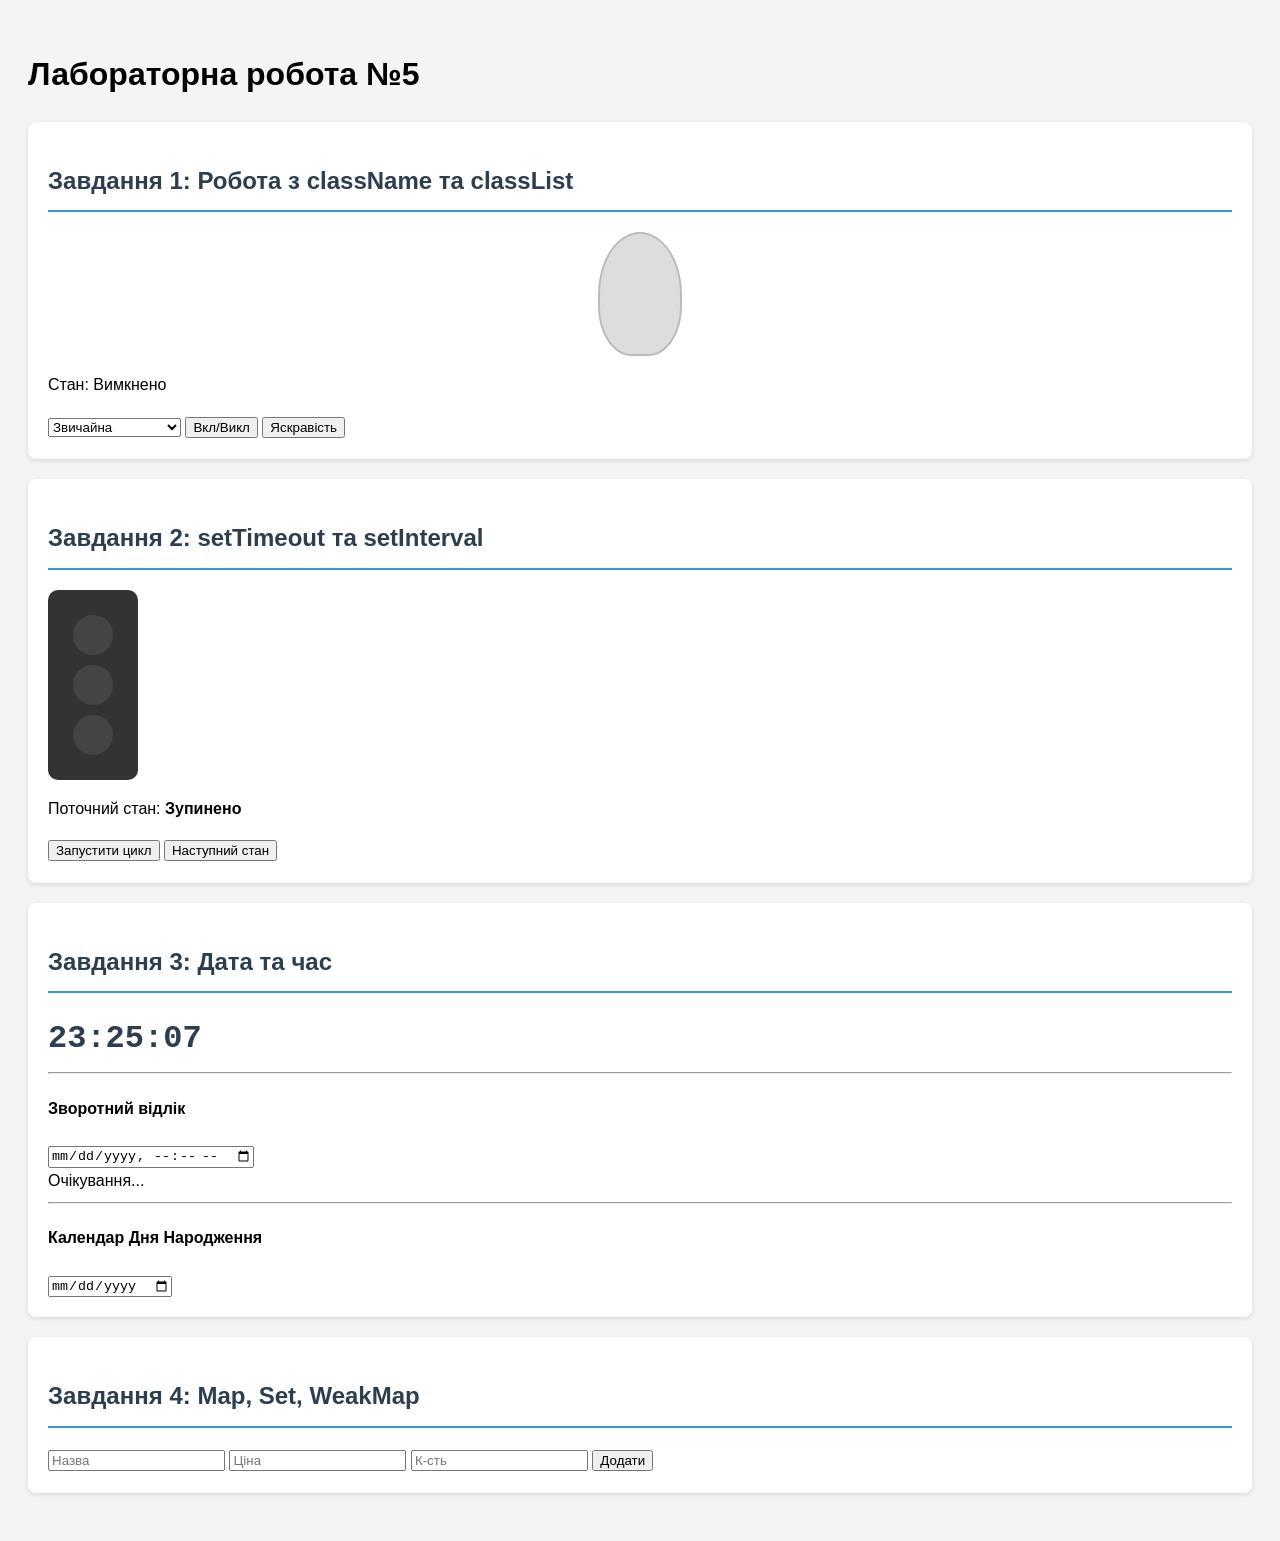
==== lab5/index.html @ ddafcc95 "added code" ====
<!DOCTYPE html>
<html lang="uk">
<head>
    <meta charset="UTF-8">
    <title>Лабораторна робота №5 - JS</title>
    <style>
        body { font-family: sans-serif; line-height: 1.6; padding: 20px; background-color: #f4f4f4; }
        .section { background: white; padding: 20px; margin-bottom: 20px; border-radius: 8px; box-shadow: 0 2px 5px rgba(0,0,0,0.1); }
        h2 { color: #2c3e50; border-bottom: 2px solid #3498db; padding-bottom: 10px; }
        
        /* Завдання 1: Лампочка */
        #bulb { width: 80px; height: 120px; background: #ddd; margin: 10px auto; border-radius: 50% 50% 40% 40%; transition: 0.3s; border: 2px solid #bbb; }
        .bulb-on { background: #f1c40f !important; box-shadow: 0 0 30px #f1c40f; border-color: #f39c12 !important; }
        
        /* Завдання 2: Світлофор */
        .traffic-light { width: 60px; background: #333; padding: 15px; border-radius: 10px; margin: 10px 0; }
        .light { width: 40px; height: 40px; border-radius: 50%; background: #444; margin: 10px auto; transition: 0.3s; }
        .red.active { background: #ff4d4d; box-shadow: 0 0 15px #ff4d4d; }
        .yellow.active { background: #ffeb3b; box-shadow: 0 0 15px #ffeb3b; }
        .green.active { background: #4caf50; box-shadow: 0 0 15px #4caf50; }
        
        /* Завдання 3: Годинник */
        #clock { font-family: 'Courier New', monospace; font-size: 2rem; font-weight: bold; color: #2c3e50; }
        .blink { animation: blinker 1s linear infinite; }
        @keyframes blinker { 50% { opacity: 0; } }
    </style>
</head>
<body>

    <h1>Лабораторна робота №5 </h1>

    <div class="section">
        <h2>Завдання 1: Робота з className та classList</h2>
        <div id="bulb"></div>
        <p>Стан: <span id="bulb-status">Вимкнено</span></p>
        <select id="bulb-select">
            <option value="standard">Звичайна</option>
            <option value="energy">Енергозберігаюча</option>
            <option value="led">Світлодіодна</option>
        </select>
        <button onclick="toggleLight()">Вкл/Викл</button>
        <button onclick="setBrightness()">Яскравість</button>
    </div>

    <div class="section">
        <h2>Завдання 2: setTimeout та setInterval</h2>
        <div class="traffic-light">
            <div id="red-light" class="light red"></div>
            <div id="yellow-light" class="light yellow"></div>
            <div id="green-light" class="light green"></div>
        </div>
        <p>Поточний стан: <b id="traffic-desc">Зупинено</b></p>
        <button onclick="startTraffic()">Запустити цикл</button>
        <button onclick="manualSwitch()">Наступний стан</button>
    </div>

    <div class="section">
        <h2>Завдання 3: Дата та час</h2>
        <div id="clock">00:00:<span class="blink">00</span></div>
        <hr>
        <h4>Зворотний відлік</h4>
        <input type="datetime-local" id="timer-input">
        <div id="timer-display">Очікування...</div>
        <hr>
        <h4>Календар Дня Народження </h4>
        <input type="date" id="bday-input" onchange="calcBday()">
        <div id="bday-result"></div>
    </div>

    <div class="section">
        <h2>Завдання 4: Map, Set, WeakMap</h2>
        <input type="text" id="prod-name" placeholder="Назва">
        <input type="number" id="prod-price" placeholder="Ціна">
        <input type="number" id="prod-stock" placeholder="К-сть">
        <button onclick="uiAddProduct()">Додати</button>
        <div id="catalog-list"></div>
    </div>

    <script src="script.js"></script>
</body>
</html>
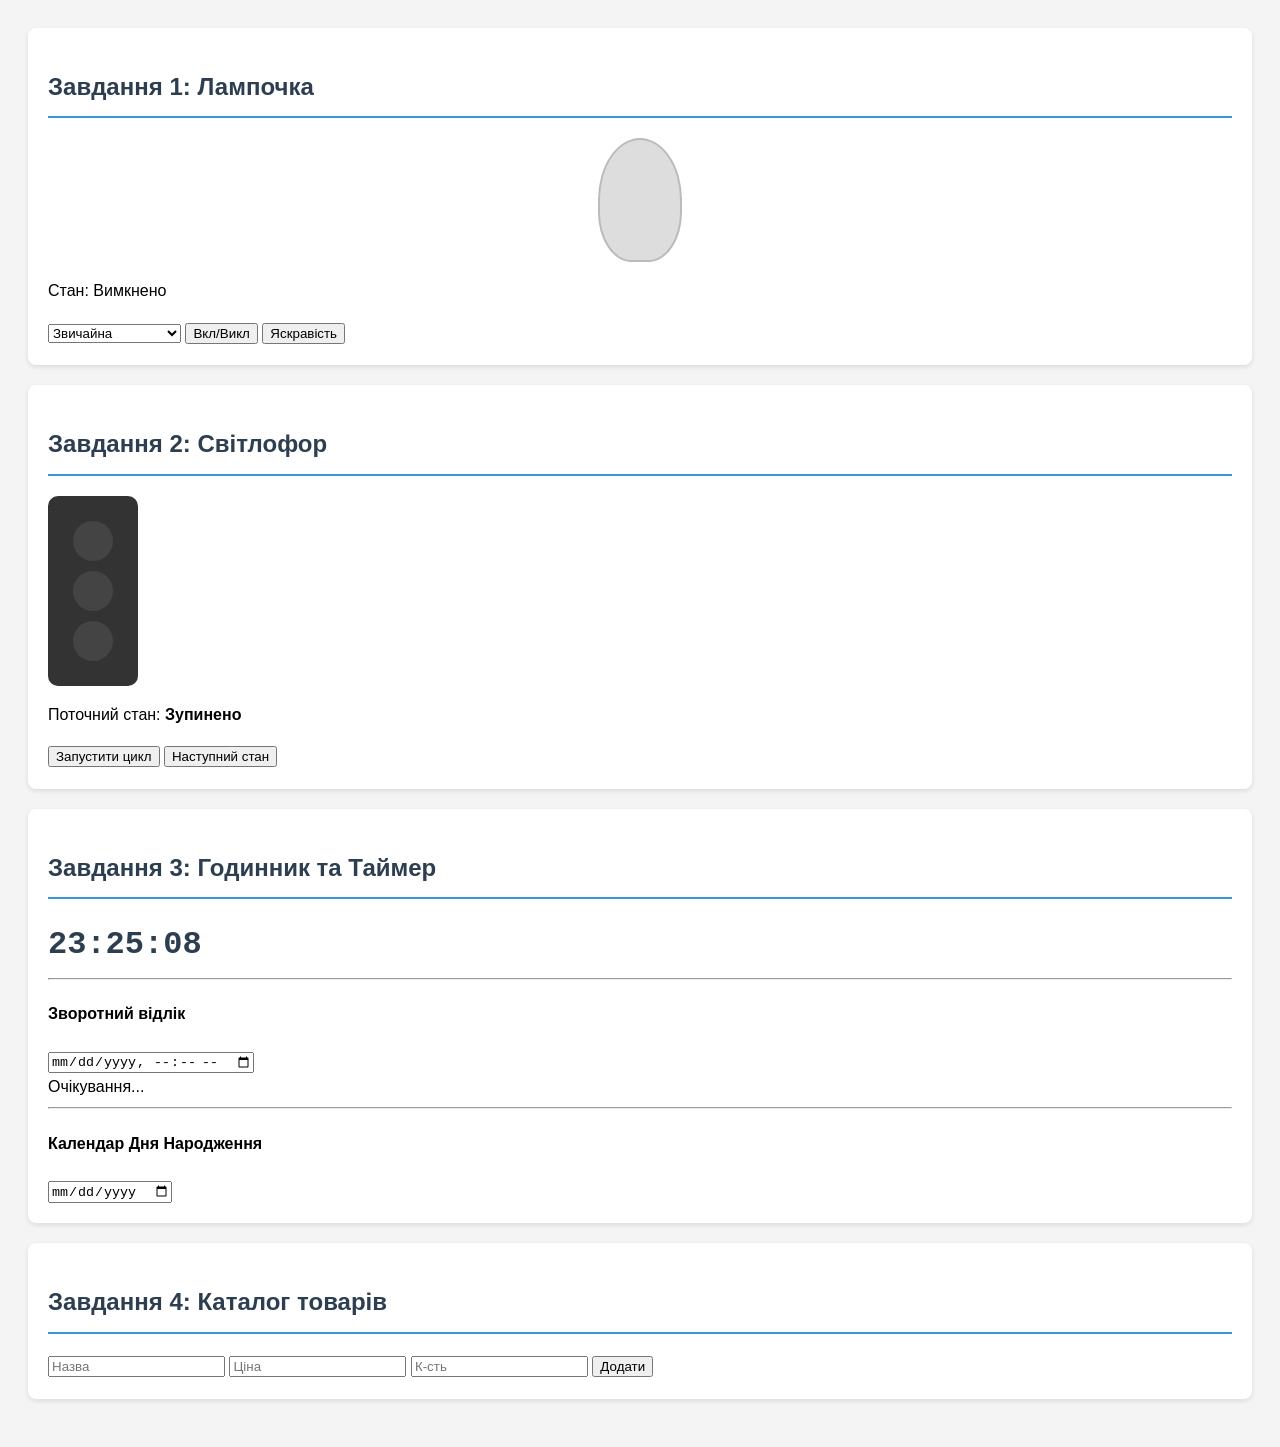
==== commit 3080c065: "added update" ====
--- a/lab5/index.html
+++ b/lab5/index.html
@@ -21,16 +21,14 @@
         
         /* Завдання 3: Годинник */
         #clock { font-family: 'Courier New', monospace; font-size: 2rem; font-weight: bold; color: #2c3e50; }
-        .blink { animation: blinker 1s linear infinite; }
-        @keyframes blinker { 50% { opacity: 0; } }
+        .blink { animation: blinker 1.5s linear infinite; }
+        @keyframes blinker { 75% { opacity: 0; } }
     </style>
 </head>
 <body>
 
-    <h1>Лабораторна робота №5 </h1>
-
     <div class="section">
-        <h2>Завдання 1: Робота з className та classList</h2>
+        <h2>Завдання 1: Лампочка</h2>
         <div id="bulb"></div>
         <p>Стан: <span id="bulb-status">Вимкнено</span></p>
         <select id="bulb-select">
@@ -43,7 +41,7 @@
     </div>
 
     <div class="section">
-        <h2>Завдання 2: setTimeout та setInterval</h2>
+        <h2>Завдання 2: Світлофор</h2>
         <div class="traffic-light">
             <div id="red-light" class="light red"></div>
             <div id="yellow-light" class="light yellow"></div>
@@ -55,7 +53,7 @@
     </div>
 
     <div class="section">
-        <h2>Завдання 3: Дата та час</h2>
+        <h2>Завдання 3: Годинник та Таймер</h2>
         <div id="clock">00:00:<span class="blink">00</span></div>
         <hr>
         <h4>Зворотний відлік</h4>
@@ -68,7 +66,7 @@
     </div>
 
     <div class="section">
-        <h2>Завдання 4: Map, Set, WeakMap</h2>
+        <h2>Завдання 4: Каталог товарів</h2>
         <input type="text" id="prod-name" placeholder="Назва">
         <input type="number" id="prod-price" placeholder="Ціна">
         <input type="number" id="prod-stock" placeholder="К-сть">
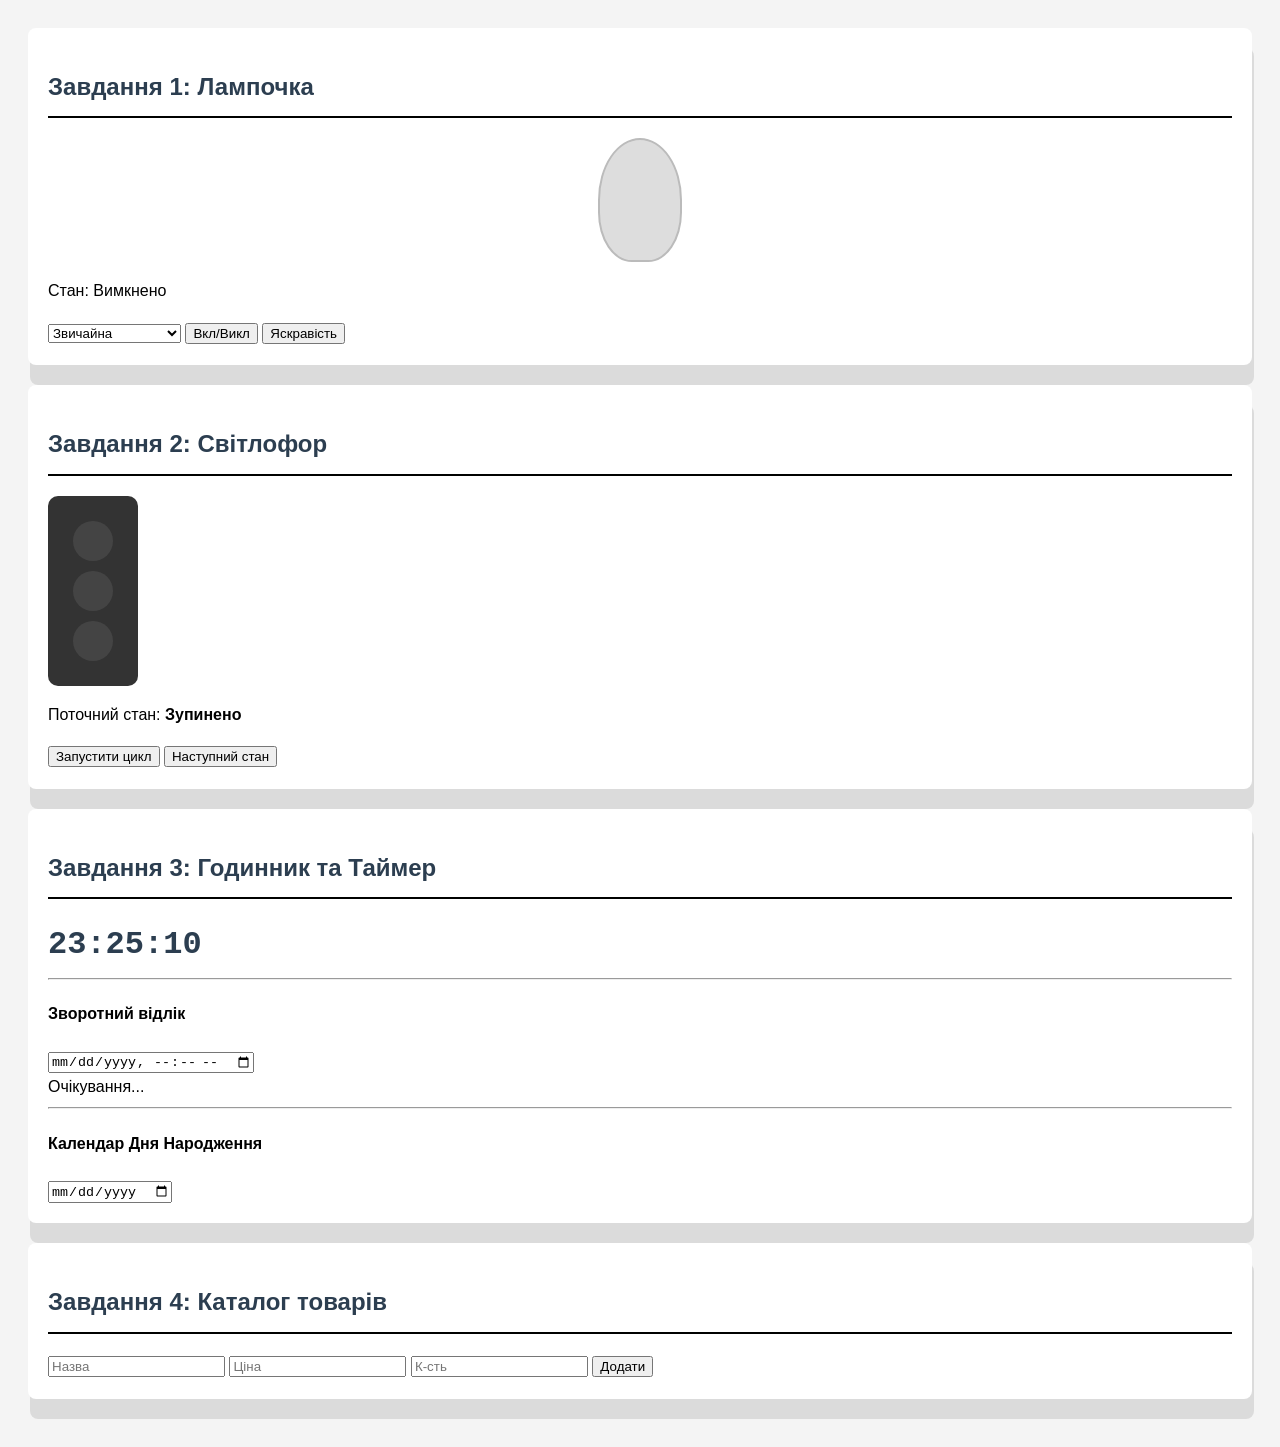
==== commit ddf4d018: "added update" ====
--- a/lab5/index.html
+++ b/lab5/index.html
@@ -5,8 +5,8 @@
     <title>Лабораторна робота №5 - JS</title>
     <style>
         body { font-family: sans-serif; line-height: 1.6; padding: 20px; background-color: #f4f4f4; }
-        .section { background: white; padding: 20px; margin-bottom: 20px; border-radius: 8px; box-shadow: 0 2px 5px rgba(0,0,0,0.1); }
-        h2 { color: #2c3e50; border-bottom: 2px solid #3498db; padding-bottom: 10px; }
+        .section { background: rgb(255, 255, 255); padding: 20px; margin-bottom: 20px; border-radius: 8px; box-shadow:  2px 20px rgba(0,0,0,0.1); }
+        h2 { color: #2c3e50; border-bottom: 2px solid #000100; padding-bottom: 10px; }
         
         /* Завдання 1: Лампочка */
         #bulb { width: 80px; height: 120px; background: #ddd; margin: 10px auto; border-radius: 50% 50% 40% 40%; transition: 0.3s; border: 2px solid #bbb; }
@@ -17,7 +17,7 @@
         .light { width: 40px; height: 40px; border-radius: 50%; background: #444; margin: 10px auto; transition: 0.3s; }
         .red.active { background: #ff4d4d; box-shadow: 0 0 15px #ff4d4d; }
         .yellow.active { background: #ffeb3b; box-shadow: 0 0 15px #ffeb3b; }
-        .green.active { background: #4caf50; box-shadow: 0 0 15px #4caf50; }
+        .green.active { background: #4caf50; box-shadow: 0 0 15px #4caf50; } 
         
         /* Завдання 3: Годинник */
         #clock { font-family: 'Courier New', monospace; font-size: 2rem; font-weight: bold; color: #2c3e50; }
